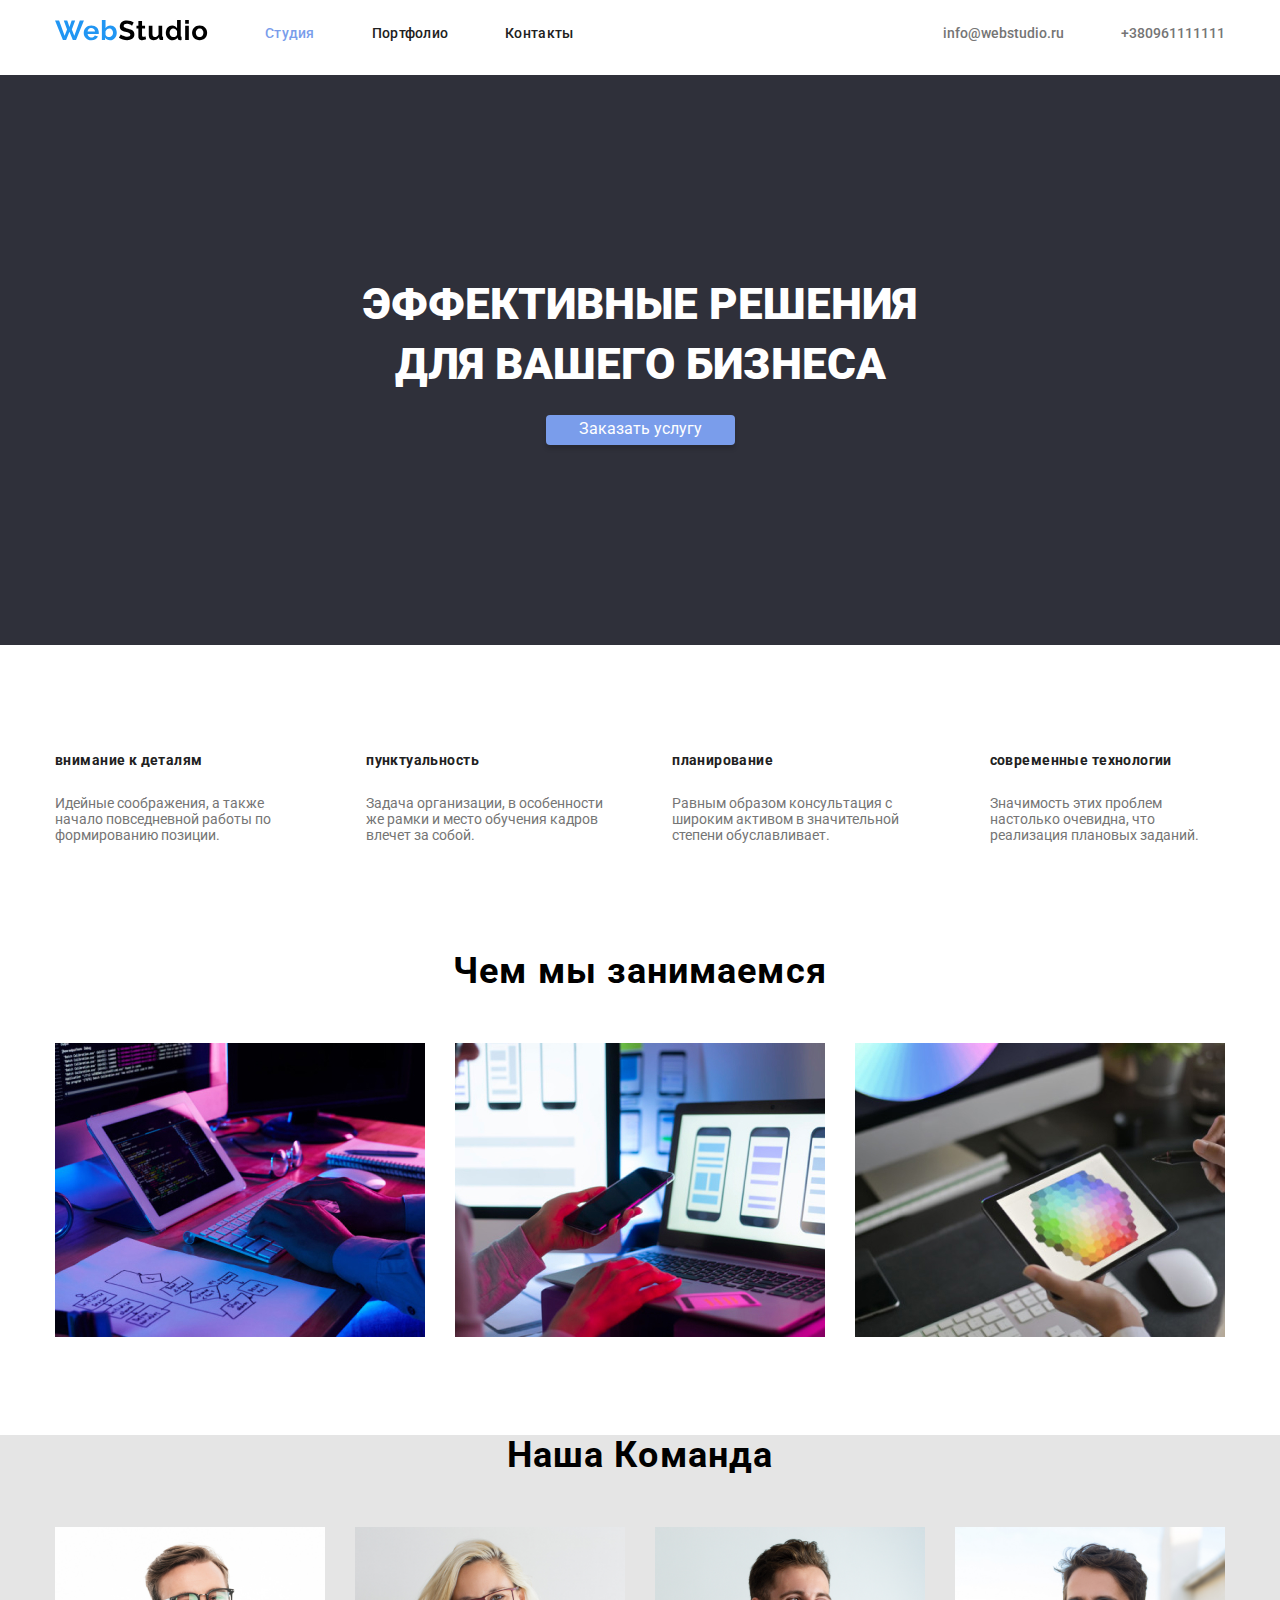
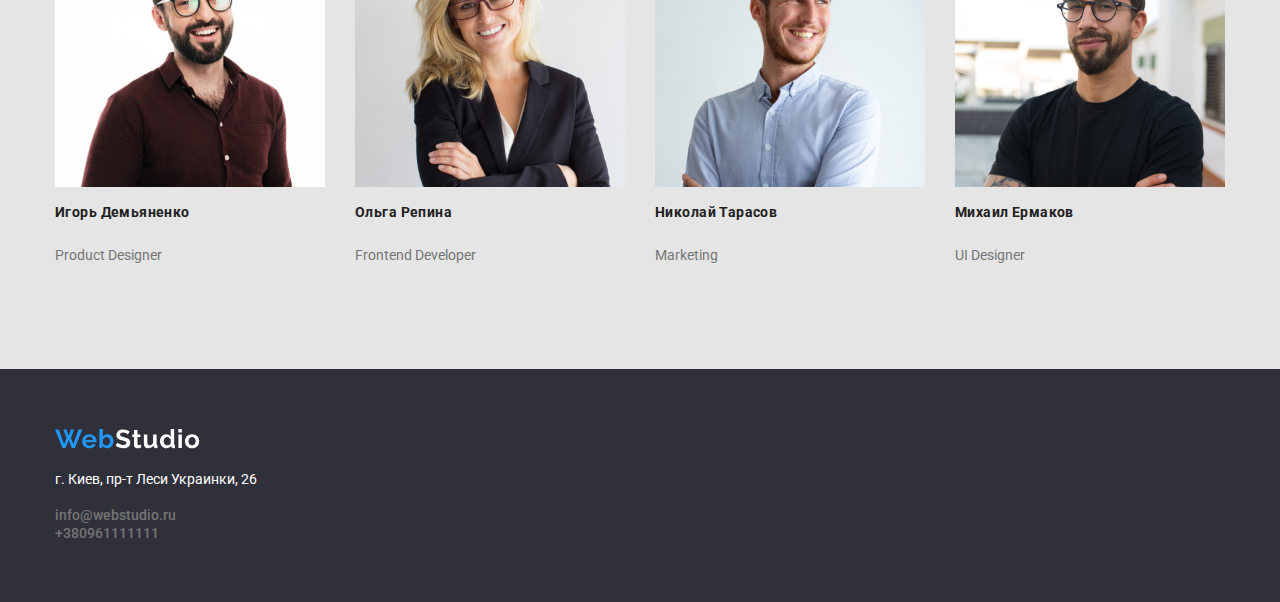
==== index.html @ 3e4b804b "studio pages" ====
<!DOCTYPE html>
<html lang="en">
  <head>
    <meta charset="UTF-8" />
    <meta name="viewport" content="width=device-width, initial-scale=1.0" />
    <link
      rel="stylesheet"
      href="https://cdnjs.cloudflare.com/ajax/libs/modern-normalize/0.7.0/modern-normalize.min.css"
    />
    <link rel="stylesheet" href="./css/style.css" />
    <link
     href="https://fonts.googleapis.com/css2?family=Raleway:wght@700&family=Roboto:wght@400;500;700;900&display=swap"
        rel="stylesheet">
 
    <title>Web Studio</title>
  </head>
  <body>
    <!--Header-->
    <header>
      <div class="container menu-nav">
      <nav class="menu-nav">
        
        <ul class="navigation main-nav">
          <li class="item"> <a href=./index.html><img src="./images/WebStudio.svg" width="153" alt="logo" /></a></li>
          <li class="item"><a class="link current" href=./index.html> Студия</a></li>
          <li class="item"><a class="link" href=./portfolio.html>Портфолио</a></li>
          <li class="item"><a class="link" href="Контакты">Контакты</a></li>
        </ul>
      </nav>
      
      
      <ul class="contacts-nav">
        <li class="item">
          <a class="link-address" href="mailto:info@webstudio.ru"
            >info@webstudio.ru</a
          >
        </li>
        <li class="item">
          <a class="link-address" href="tel:+380961111111">+380961111111</a>
        </li>
      </ul>
      </div>
      </div>
    </header>
    <!--main content-->
    <main>
    
      <section class="banner">
        <h1 class="hero">ЭФФЕКТИВНЫЕ РЕШЕНИЯ <br> ДЛЯ ВАШЕГО БИЗНЕСА</h1>
      <button type="button" class="button">Заказать услугу</button>
      </section>
    </div>
      <!--section1-->
      <div class="container"> 
      <section class="points top">
        <ul class="points-list">
          <li class="item">
            <h3 class="about-header">внимание к деталям</h3>
            <p>
              Идейные соображения, а также начало повседневной работы по
              формированию позиции.
            </p>
          </li>

          <li class="item"> 
            <h3 class="about-header">пунктуальность</h3>
            <p>
              Задача организации, в особенности же рамки и место обучения кадров
              влечет за собой.
            </p>
          </li>

          <li class="item">
            <h3 class="about-header">планирование</h3>
            <p>
              Равным образом консультация с широким активом в значительной
              степени обуславливает.
            </p>
          </li>

          <li class="item">
            <h3 class="about-header">современные технологии</h3>
            <p>
              Значимость этих проблем настолько очевидна, что реализация
              плановых заданий.
            </p>
          </li>
        </ul>
      </section>
      </div>
      <!--Section2-->
      <div class="container">
      <section class="points">
        <h2 class="section-header">Чем мы занимаемся</h2>
        <ul class="points-list">
          <li class="item-points"> 
            <img src="./images/img1.jpg" width="370" alt="box1" />
          </li>

          <li class="item-points">
            <img src="./images/img2.jpg" width="370" alt="box2" />
          </li>
          <li class="item-points">
            <img src="./images/img3.jpg" width="370" alt="box3" />
          </li>
        </ul>
      </section>
      </div>
      <!--Section3-->
      
      <section class="team-section">
        <div class="container">
        <h2 class="section-header">Наша Команда</h2>
        <ul class="points-list">
          <li class="item-points">
            <img src="./images/img4.jpg" width="270" alt="card1" />
            <h3 class="about-header">Игорь Демьяненко</h3>
            <p>Product Designer</p>
          </li>

          <li class="item-points">
            <img src="./images/img5.jpg" width="270" alt="card2" />
            <h3 class="about-header">Ольга Репина</h3>
            <p>Frontend Developer</p>
          </li>

          <li class="item-points">
            <img src="./images/img6.jpg" width="270" alt="card3" />

            <h3 class="about-header">Николай Тарасов</h3>
            <p>Marketing</p>
          </li>

          <li class="item-points">
            <img src="./images/img7.jpg" width="270" alt="card4" />
            <h3 class="about-header">Михаил Ермаков</h3>
            <p>UI Designer</p>
          </li>
        </ul>
        </div>
      </section>
      
    </main>
    <footer>
      <div class="container">
      <a href=./index.html
        ><img src="./images/WebStudiofooter.svg" width="145" alt="logo" />
      </a>

      <br>
      <address>
        <p class="footer-address">
          г. Киев, пр-т Леси Украинки, 26
        </p>
        <a class="link-address" href="mailto:info@webstudio.ru">info@webstudio.ru</a>
        <br>
        <a class="link-address" href="tel:+380961111111">+380961111111</a>
        </address>
        </div>
    </footer>
  </body>
</html>
---- css/style.css ----
:root {
  --black-color: #212121;
  --white-color: #ffffff;
  --blue-color: #7a9deb;
  --grey-color: #757575;
  --dark-color: #2f303a;
  --background-color: #e5e5e5;
}

header {
  background-color: var(--white-color);
}
.navigation .link {
  color: var(--black-color);
  font-size: 14px;
  line-height: 1.14;
  font-weight: 500;
  letter-spacing: 0.02em;
  text-decoration: none;
}
.item:not(:last-child) {
  margin-right: 57px;
}

.link.current {
  color: var(--blue-color);
}

.link:hover,
.link:focus,
.link-address:hover,
.link-address:focus {
  color: var(--blue-color);
}

.link-address {
  color: var(--grey-color);
  font-weight: 500;
  font-size: 14px;
  line-height: 1.14;
  text-decoration: none;
  font-style: normal;
}

.banner {
  background-color: var(--dark-color);
  text-align: center;
}

.hero {
  font-weight: 900;
  font-size: 44px;
  line-height: 1.36;
  color: var(--white-color);
  padding-top: 200px;
  margin-bottom: 20px;
}

.button {
  font-size: 16px;
  height: 30px;
  color: var(--white-color);
  background-color: var(--blue-color);
  margin-bottom: 200px;
  border-radius: 4px;
  box-shadow: 0px 4px 4px rgba(0, 0, 0, 0.15);
  border: 1px solid transparent;
  padding: 0 32px 0 32px;
}

.button-portfolio {
  font-weight: 400;
  font-size: 16px;
  line-height: 1.62;
  text-align: center;
  letter-spacing: 0.03em;
  border-radius: 4px;
  border: 1px solid transparent;
}

.button-portfolio:hover,
.button-portfolio:focus {
  background-color: var(--blue-color);
  color: var(--white-color);
}

.about-header {
  font-weight: 700;
  font-size: 14px;
  line-height: 1.14;
  letter-spacing: 0.03em;
  color: var(--black-color);
  padding-bottom: 12px;
}
.section-header {
  font-weight: 700;
  font-size: 36px;
  line-height: 1.16;
  text-align: center;
  letter-spacing: 0.03em;
  padding-bottom: 50px;
  margin: 0;
}

.portfolio-header {
  font-weight: 700;
  font-size: 18px;
  line-height: 0.88;
  letter-spacing: 0.03em;
  line-height: 36px;
  color: var(--black-color);
}
.portfolio-link {
  text-decoration: none;
}

body {
  font-family: Roboto, sans-serif;
}

ul {
  list-style: none;
  margin: 0;
  padding: 0;
}
p {
  color: var(--grey-color);
  font-size: 14px;
}
.team-section {
  background-color: var(--background-color);
  padding-bottom: 92px;
}

footer {
  background-color: var(--dark-color);
  padding-top: 60px;
  padding-bottom: 60px;
}
.footer-address {
  color: var(--white-color);
  font-size: 14px;
  line-height: 1.71;
  text-decoration: none;
  font-style: normal;
}
.container {
  margin-left: auto;
  margin-right: auto;
  padding-left: 15px;
  padding-right: 15px;
  width: 1200px;
}
.menu-nav {
  display: flex;
}
.main-nav {
  display: flex;
  align-items: center;
  padding-top: 20px;
}
.contacts-nav {
  display: flex;
  margin-left: auto;
  padding-top: 20px;
  align-items: center;
}
.points {
  padding-bottom: 94px;
  margin: 0;
}

.top {
  padding-top: 94px;
}

.points-list {
  display: flex;
}

.item-points:not(:last-child) {
  margin-right: 30px;
}
.portfolio-page {
  padding-top: 94px;
  padding-bottom: 94px;
}
.portfolio-button {
  display: flex;
  justify-content: center;
  margin-bottom: 50px;
  margin-top: 0;
}
.item-button + .item-button {
  margin-left: 8px;
}
.portfolio-list {
  display: flex;
  flex-wrap: wrap;
}
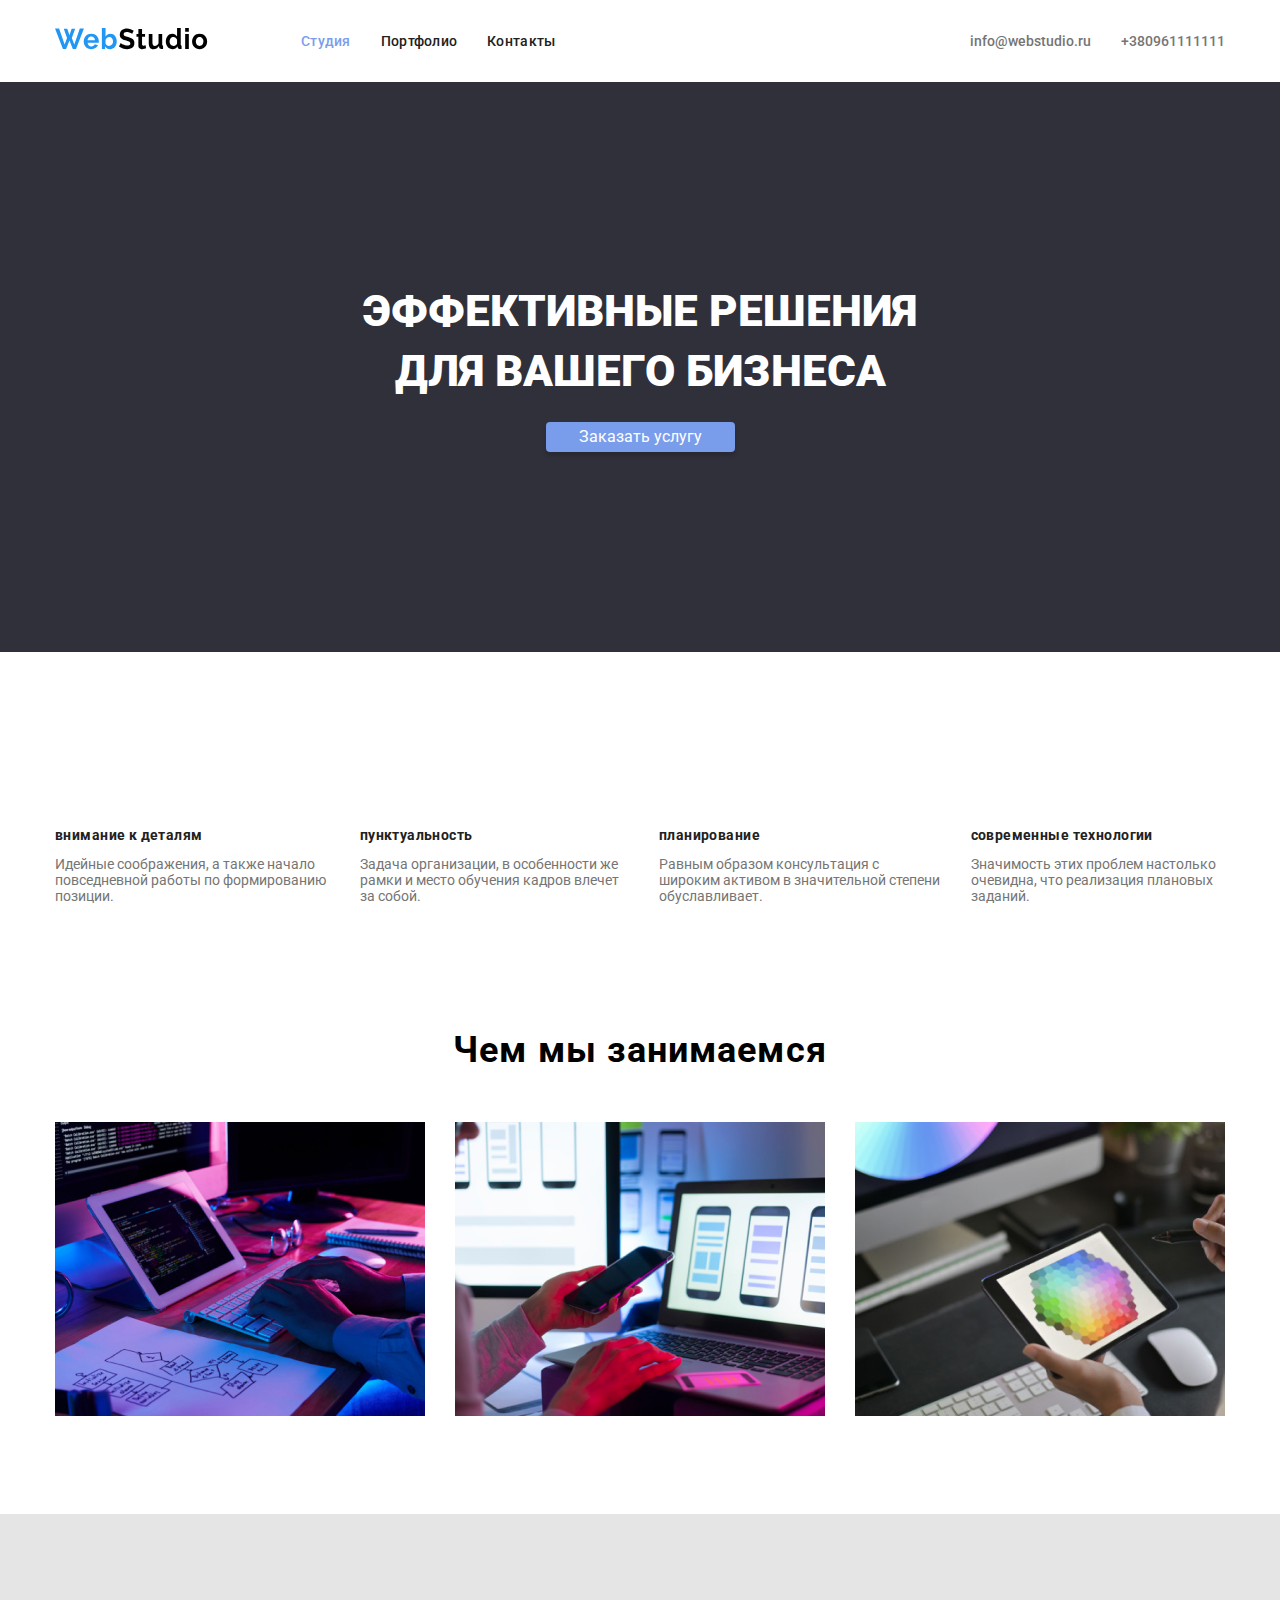
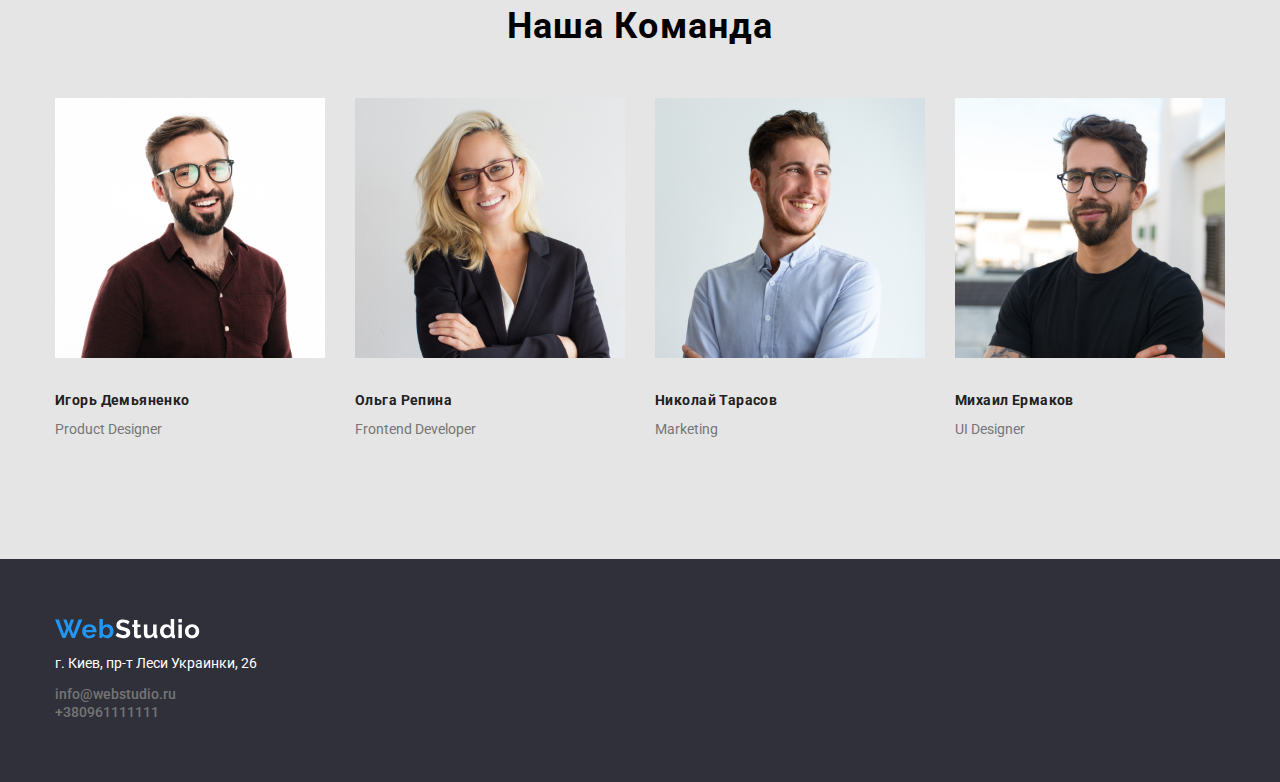
==== commit 6f533fe2: "портфолио" ====
--- a/index.html
+++ b/index.html
@@ -19,9 +19,8 @@
     <header>
       <div class="container menu-nav">
       <nav class="menu-nav">
-        
+        <a class="logo" href=./index.html><img src="./images/WebStudio.svg" width="153" alt="logo" /></a>
         <ul class="navigation main-nav">
-          <li class="item"> <a href=./index.html><img src="./images/WebStudio.svg" width="153" alt="logo" /></a></li>
           <li class="item"><a class="link current" href=./index.html> Студия</a></li>
           <li class="item"><a class="link" href=./portfolio.html>Портфолио</a></li>
           <li class="item"><a class="link" href="Контакты">Контакты</a></li>
@@ -40,7 +39,7 @@
         </li>
       </ul>
       </div>
-      </div>
+      
     </header>
     <!--main content-->
     <main>
@@ -49,10 +48,11 @@
         <h1 class="hero">ЭФФЕКТИВНЫЕ РЕШЕНИЯ <br> ДЛЯ ВАШЕГО БИЗНЕСА</h1>
       <button type="button" class="button">Заказать услугу</button>
       </section>
-    </div>
+    
       <!--section1-->
-      <div class="container"> 
+      
       <section class="points top">
+      <div class="container">
         <ul class="points-list">
           <li class="item">
             <h3 class="about-header">внимание к деталям</h3>
@@ -86,11 +86,13 @@
             </p>
           </li>
         </ul>
+        </div>
       </section>
-      </div>
+      
       <!--Section2-->
-      <div class="container">
+      
       <section class="points">
+        <div class="container">
         <h2 class="section-header">Чем мы занимаемся</h2>
         <ul class="points-list">
           <li class="item-points"> 
@@ -104,37 +106,45 @@
             <img src="./images/img3.jpg" width="370" alt="box3" />
           </li>
         </ul>
+        </div>
       </section>
-      </div>
+      
       <!--Section3-->
       
       <section class="team-section">
         <div class="container">
         <h2 class="section-header">Наша Команда</h2>
-        <ul class="points-list">
+        <ul class="team-list">
           <li class="item-points">
             <img src="./images/img4.jpg" width="270" alt="card1" />
+            <div class="team-name">
             <h3 class="about-header">Игорь Демьяненко</h3>
             <p>Product Designer</p>
+            </div>
           </li>
 
           <li class="item-points">
             <img src="./images/img5.jpg" width="270" alt="card2" />
+            <div class="team-name">
             <h3 class="about-header">Ольга Репина</h3>
             <p>Frontend Developer</p>
+            </div>
           </li>
 
           <li class="item-points">
             <img src="./images/img6.jpg" width="270" alt="card3" />
-
+            <div class="team-name">
             <h3 class="about-header">Николай Тарасов</h3>
             <p>Marketing</p>
+          </div>  
           </li>
 
           <li class="item-points">
             <img src="./images/img7.jpg" width="270" alt="card4" />
+            <div class="team-name">
             <h3 class="about-header">Михаил Ермаков</h3>
             <p>UI Designer</p>
+            </div>
           </li>
         </ul>
         </div>
--- a/css/style.css
+++ b/css/style.css
@@ -19,7 +19,12 @@
   text-decoration: none;
 }
 .item:not(:last-child) {
-  margin-right: 57px;
+  margin-right: 30px;
+}
+.item {
+  display: block;
+  padding-top: 32px;
+  padding-bottom: 32px;
 }
 
 .link.current {
@@ -45,6 +50,8 @@
 .banner {
   background-color: var(--dark-color);
   text-align: center;
+  padding-top: 200px;
+  padding-bottom: 200px;
 }
 
 .hero {
@@ -52,8 +59,8 @@
   font-size: 44px;
   line-height: 1.36;
   color: var(--white-color);
-  padding-top: 200px;
   margin-bottom: 20px;
+  margin-top: 0;
 }
 
 .button {
@@ -61,7 +68,6 @@
   height: 30px;
   color: var(--white-color);
   background-color: var(--blue-color);
-  margin-bottom: 200px;
   border-radius: 4px;
   box-shadow: 0px 4px 4px rgba(0, 0, 0, 0.15);
   border: 1px solid transparent;
@@ -90,15 +96,22 @@
   line-height: 1.14;
   letter-spacing: 0.03em;
   color: var(--black-color);
-  padding-bottom: 12px;
-}
+  margin-top: 0;
+  margin-bottom: 12px;
+}
+
+.team-name {
+  padding-top: 30px;
+  padding-bottom: 30px;
+}
+
 .section-header {
   font-weight: 700;
   font-size: 36px;
   line-height: 1.16;
   text-align: center;
   letter-spacing: 0.03em;
-  padding-bottom: 50px;
+
   margin: 0;
 }
 
@@ -126,10 +139,13 @@
 p {
   color: var(--grey-color);
   font-size: 14px;
+  margin-top: 0;
+  margin-bottom: 0;
 }
 .team-section {
   background-color: var(--background-color);
   padding-bottom: 92px;
+  padding-top: 92px;
 }
 
 footer {
@@ -143,6 +159,8 @@
   line-height: 1.71;
   text-decoration: none;
   font-style: normal;
+  margin-top: 9px;
+  margin-bottom: 9px;
 }
 .container {
   margin-left: auto;
@@ -153,17 +171,22 @@
 }
 .menu-nav {
   display: flex;
-}
+  align-items: center;
+}
+
 .main-nav {
   display: flex;
   align-items: center;
-  padding-top: 20px;
-}
+}
+.logo {
+  margin-right: 93px;
+}
+
 .contacts-nav {
   display: flex;
+
+  align-items: center;
   margin-left: auto;
-  padding-top: 20px;
-  align-items: center;
 }
 .points {
   padding-bottom: 94px;
@@ -176,6 +199,12 @@
 
 .points-list {
   display: flex;
+  margin-top: 50px;
+}
+
+.team-list {
+  display: flex;
+  margin-top: 50px;
 }
 
 .item-points:not(:last-child) {
@@ -194,7 +223,34 @@
 .item-button + .item-button {
   margin-left: 8px;
 }
+
+.item-button-portfolio {
+  margin-right: 30px;
+  margin-bottom: 30px;
+}
+.item-button-portfolio:nth-child(3n) {
+  margin-right: 0;
+}
+
+.item-button-portfolio:nth-child(n + 7) {
+  margin-bottom: 0px;
+}
+
 .portfolio-list {
   display: flex;
   flex-wrap: wrap;
-}
+  margin: 0;
+  padding: 0;
+}
+.points-list .item {
+  width: calc((100%-90px) / 4);
+}
+.points-list .item-points {
+  width: calc((100%-60px) / 3);
+}
+.team-list .item-points {
+  width: calc((100%-90px) / 4);
+}
+.portfolio-list .item-button-portfolio {
+  width: calc((100%-60px) / 3);
+}
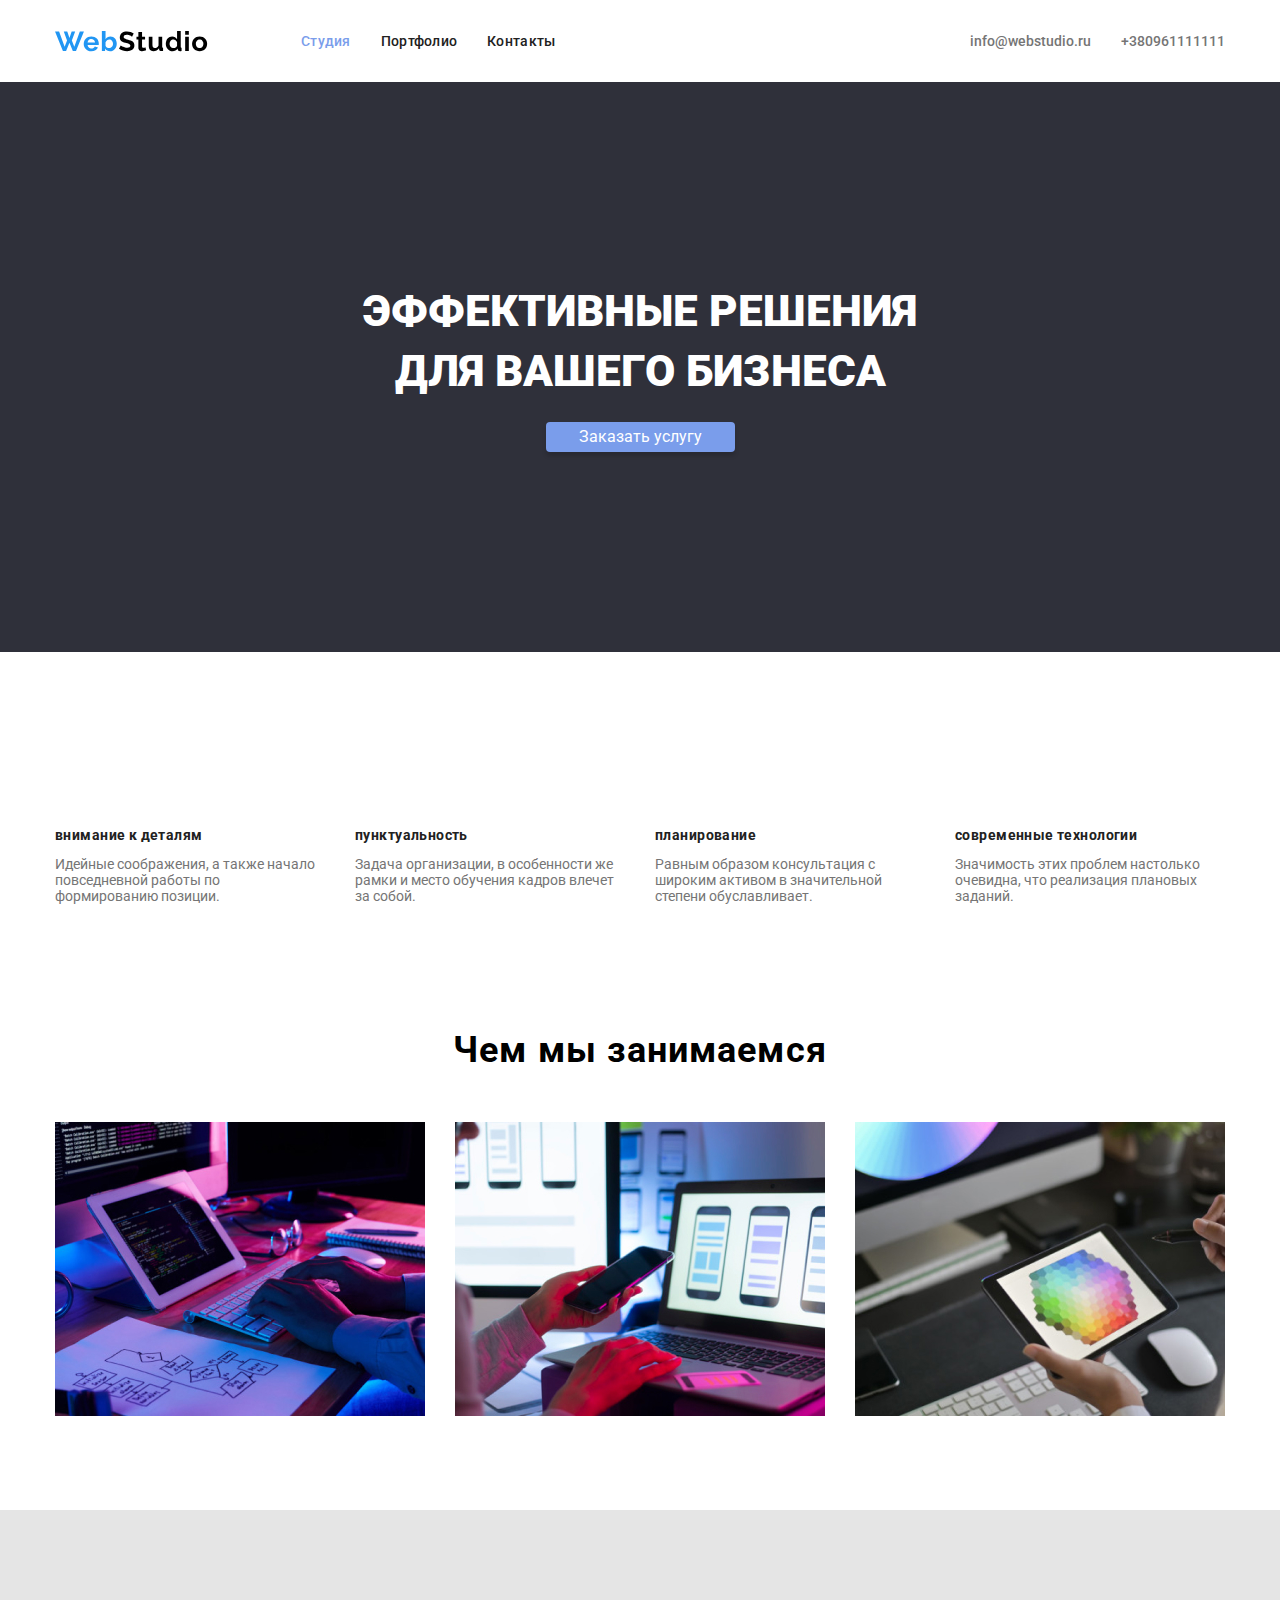
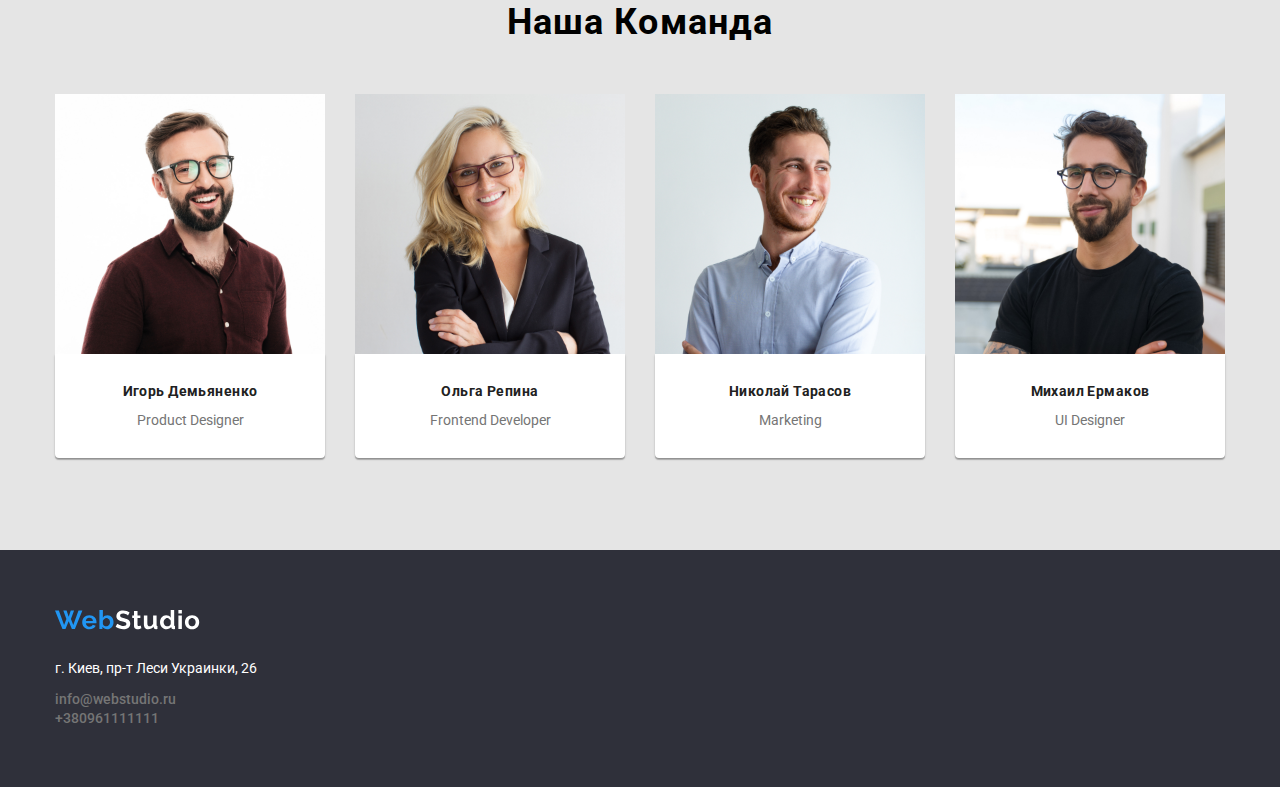
==== commit 05e7cb38: "update 02.09" ====
--- a/index.html
+++ b/index.html
@@ -116,6 +116,7 @@
         <h2 class="section-header">Наша Команда</h2>
         <ul class="team-list">
           <li class="item-points">
+            
             <img src="./images/img4.jpg" width="270" alt="card1" />
             <div class="team-name">
             <h3 class="about-header">Игорь Демьяненко</h3>
--- a/css/style.css
+++ b/css/style.css
@@ -103,6 +103,16 @@
 .team-name {
   padding-top: 30px;
   padding-bottom: 30px;
+  text-align: center;
+  background: #ffffff;
+  box-shadow: 0px 1px 3px rgba(0, 0, 0, 0.12), 0px 1px 1px rgba(0, 0, 0, 0.14),
+    0px 2px 1px rgba(0, 0, 0, 0.2);
+  border-radius: 0px 0px 4px 4px;
+}
+
+.portfolio-name {
+  padding: 30px;
+  border: 1px solid #eeeeee;
 }
 
 .section-header {
@@ -122,6 +132,7 @@
   letter-spacing: 0.03em;
   line-height: 36px;
   color: var(--black-color);
+  margin: 0;
 }
 .portfolio-link {
   text-decoration: none;
@@ -142,6 +153,13 @@
   margin-top: 0;
   margin-bottom: 0;
 }
+
+img {
+  display: block;
+  max-width: 100%;
+  height: auto;
+}
+
 .team-section {
   background-color: var(--background-color);
   padding-bottom: 92px;
@@ -243,14 +261,14 @@
   padding: 0;
 }
 .points-list .item {
-  width: calc((100%-90px) / 4);
+  width: calc((100% - 90px) / 4);
 }
 .points-list .item-points {
-  width: calc((100%-60px) / 3);
+  width: calc((100% - 60px) / 3);
 }
 .team-list .item-points {
-  width: calc((100%-90px) / 4);
+  width: calc((100% - 90px) / 4);
 }
 .portfolio-list .item-button-portfolio {
-  width: calc((100%-60px) / 3);
-}
+  width: calc((100% - 60px) / 3);
+}
